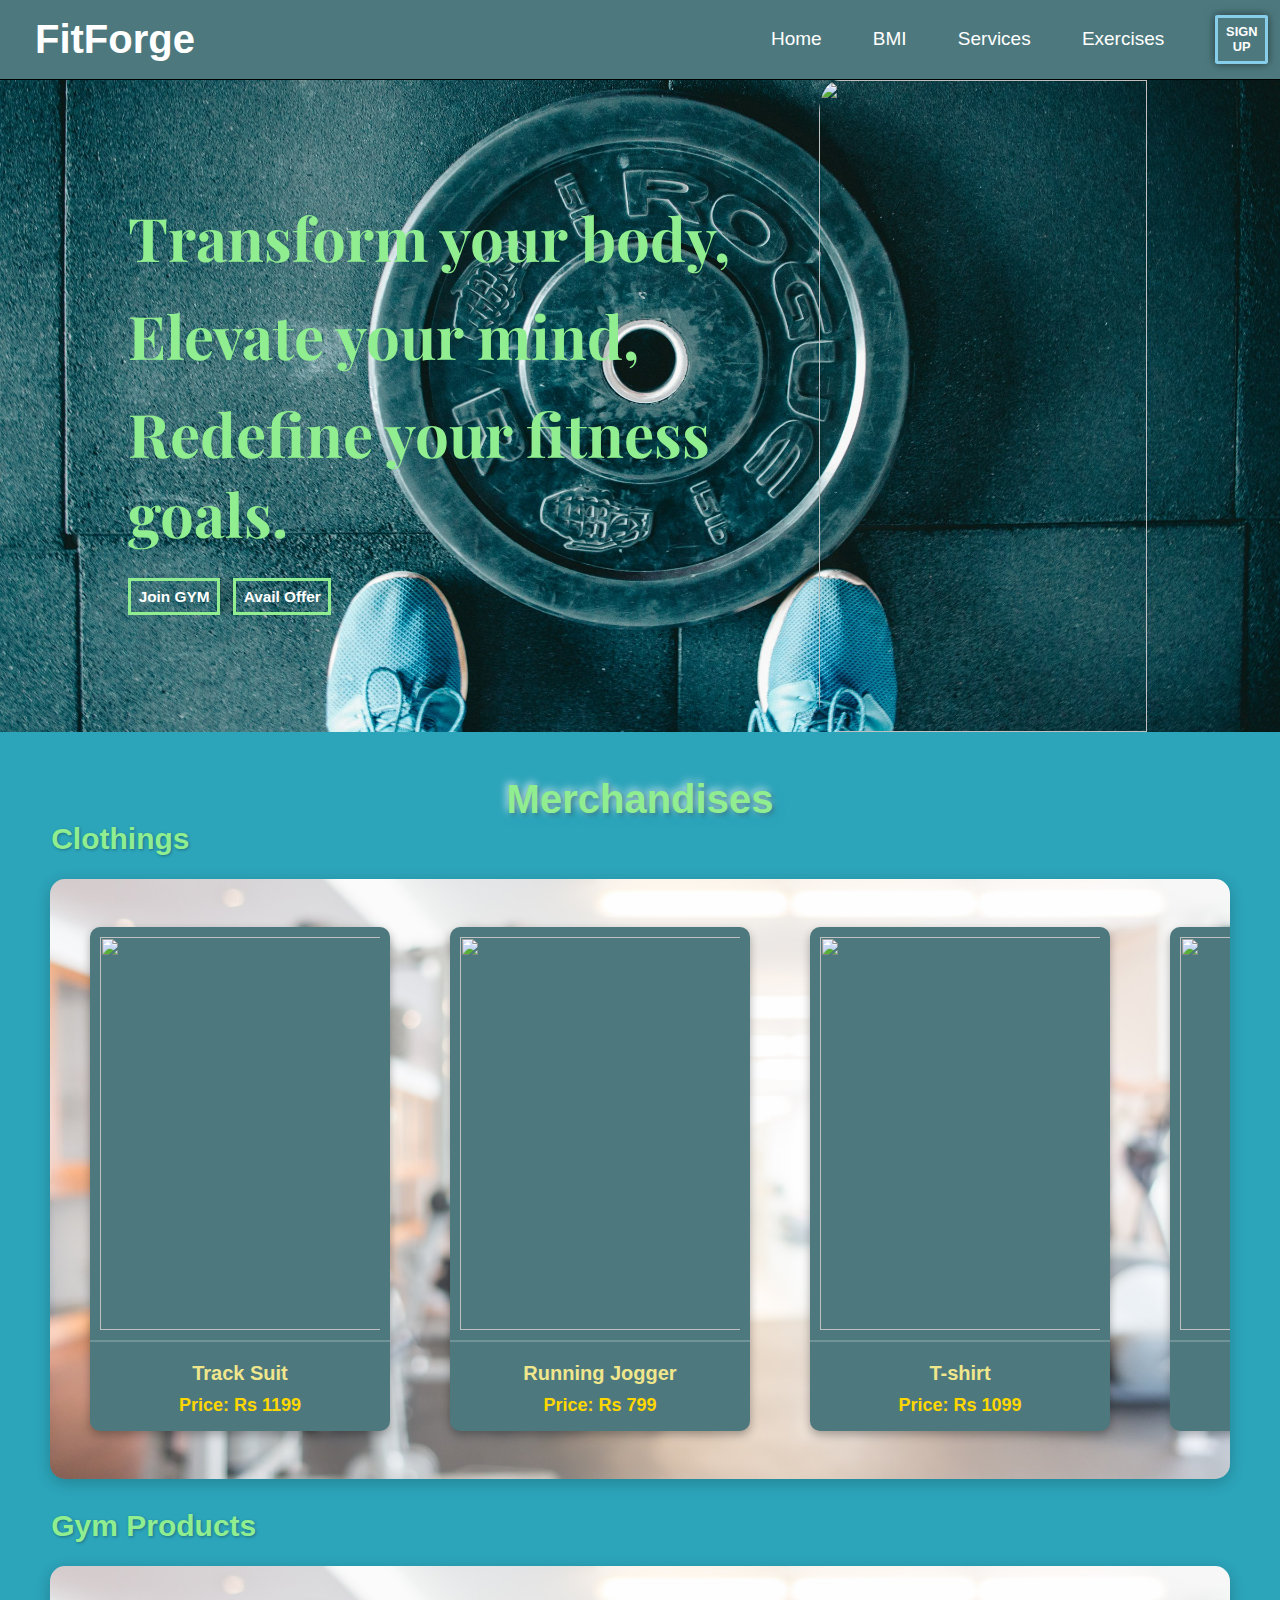
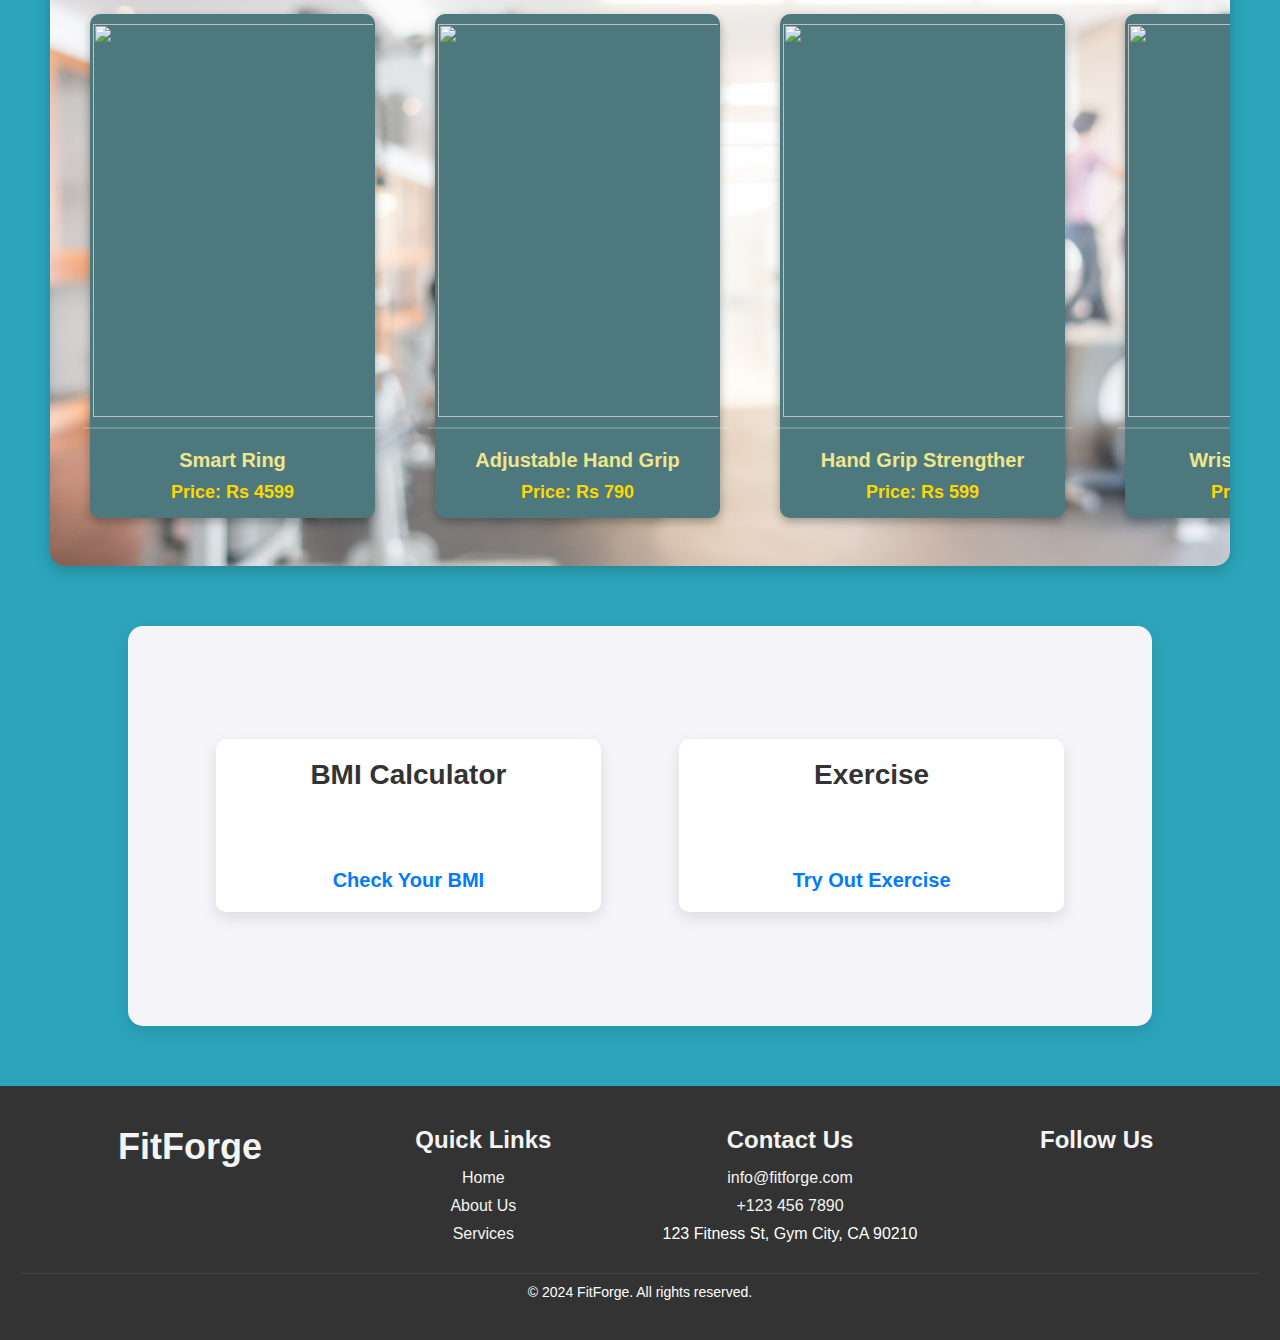
==== index.html @ 5db20077 "commit" ====
<!DOCTYPE html>
<html lang="en">
<head>
    <meta charset="UTF-8">
    <meta name="viewport" content="width=device-width, initial-scale=1.0">
    <title>FitForge</title>
    <link rel="stylesheet" href="loco.css">
    <link
    href="https://cdn.jsdelivr.net/npm/remixicon@4.3.0/fonts/remixicon.css"
    rel="stylesheet"
    />
    <link rel="stylesheet" href="Home.css">

    <link href="https://fonts.googleapis.com/css2?family=Impact&family=Bebas+Neue&family=Oswald:wght@400;700&family=Anton&family=Lobster&family=Playfair+Display:wght@400;700&family=League+Spartan:wght@400;700&family=Montserrat:wght@400;700&display=swap" rel="stylesheet">
    
</head>
<body>
    <div id="main">
        <!-- Navbar -->
        <div class="navbar">
            <div class="gym_name">
                <h1>FitForge</h1>
            </div>
            <div class="gym_menuutab">
                <div class="menu-toggle" id="menu-toggle">
                    <i class="ri-menu-fill"></i>
                </div>
                <ul class="nav-links" id="nav-links">
                    <li><a href="/">Home</a></li>
                    <li><a href="/BMI.html">BMI</a></li>
                    <li><a href="/error.html">Services</a></li>
                    <li><a href="/error.html">Exercises</a></li>
                    <li><div class="btns">
                        <button>SIGN UP</button>
                    </div></li>
                </ul>
            </div>
        </div>

        <div class="afternav">
            <div class="imagebox">
                <img class="image" src="profile.png" alt="">
            </div>
            <div class="tagline">
                <h1 class="line1" id="line" >Transform your body,</h1>
                <br>
                <h1 class="line2" id="line">Elevate your mind,</h1>
                <br>
                <h1 class="line3" id="line">Redefine your fitness goals.</h1>
                <div class="btns">
                    <button>Join GYM</button>
                    <button>Avail Offer</button>
                </div>
            </div>
        </div>

        <div class="merchSection">
            <h1>Merchandises</h1>
        </div>
        <h2 class="merhname" id="cloth">Clothings</h2>
        <div class="merchandiseProducts">
                <div class="merchandise">
                    <div class="mercimage">
                        <img src="https://m.media-amazon.com/images/I/51rrj4CchcL._AC_UL480_FMwebp_QL65_.jpg" alt="">
                    </div>
                    <div class="price">
                        <h2>Track Suit</h2>
                        <h3>Price: Rs 1199</h3>
                    </div>
                </div> 
                
                <div class="merchandise">
                    <div class="mercimage">
                        <img src="https://m.media-amazon.com/images/I/611zCuf1yfL._AC_UL480_FMwebp_QL65_.jpg" alt="">
                    </div>
                    <div class="price">
                        <h2>Running Jogger</h2>
                        <h3>Price: Rs 799</h3>
                    </div>
                </div> 

                <div class="merchandise">
                    <div class="mercimage">
                        <img src="https://m.media-amazon.com/images/I/51SyBYCiU6L._AC_UL480_FMwebp_QL65_.jpg" alt="">
                    </div>
                    <div class="price">
                        <h2>T-shirt</h2>
                        <h3>Price: Rs 1099</h3>
                    </div>
                </div> 

                <div class="merchandise">
                    <div class="mercimage">
                        <img src="https://m.media-amazon.com/images/I/71TCT5E4eLL._AC_UL480_FMwebp_QL65_.jpg" alt="">
                    </div>
                    <div class="price">
                        <h2>Half Pants</h2>
                        <h3>Price: Rs 509</h3>
                    </div>
                </div> 

                <div class="merchandise">
                    <div class="mercimage">
                        <img src="https://m.media-amazon.com/images/I/51Q5MRpdSLL._AC_UL480_FMwebp_QL65_.jpg" alt="">
                    </div>
                    <div class="price">
                        <h2>Half Pants</h2>
                        <h3>Price: Rs 689</h3>
                    </div>
                </div> 

                <div class="merchandise">
                    <div class="mercimage">
                        <img src="https://m.media-amazon.com/images/I/61zfo184NoL._AC_UL480_FMwebp_QL65_.jpg" alt="">
                    </div>
                    <div class="price">
                        <h2>T-shirt</h2>
                        <h3>Price: Rs 799</h3>
                    </div>
                </div> 
                <div class="merchandise">
                    <div class="mercimage">
                        <img src="https://m.media-amazon.com/images/I/61T7CmT69OL._AC_UL480_FMwebp_QL65_.jpg" alt="">
                    </div>
                    <div class="price">
                        <h2>Half Track Pant</h2>
                        <h3>Price: Rs 599</h3>
                    </div>
                </div> 
                <div class="merchandise">
                    <div class="mercimage">
                        <img src="https://m.media-amazon.com/images/I/71sfmqKrOPL._AC_UL480_FMwebp_QL65_.jpg" alt="">
                    </div>
                    <div class="price">
                        <h2>Fit Vest</h2>
                        <h3>Price: Rs 499</h3>
                    </div>
                </div> 
        </div>
        

        <h2 class="merhname" id="mername">Gym Products</h2>
        <div class="productslist">
            <div class="products">
                <div class="proimage">
                    <img src="https://res.cloudinary.com/dmezmffej/image/upload/v1721367902/Frame_48098001_1.avif" alt="">
                </div>
                <div class="price">
                    <h2>Smart Ring</h2>
                    <h3>Price: Rs 4599</h3>
                </div>
            </div>

            <div class="products">
                <div class="proimage">
                    <img src="https://m.media-amazon.com/images/I/71PXHvmjz1L._AC_UL480_QL65_.jpg" alt="">
                </div>
                <div class="price">
                    <h2>Adjustable Hand Grip</h2>
                    <h3>Price: Rs 790</h3>
                </div>
            </div>

            <div class="products">
                <div class="proimage">
                    <img src="https://m.media-amazon.com/images/I/61YKRt8dzZL._AC_UL480_QL65_.jpg" alt="">
                </div>
                <div class="price">
                    <h2>Hand Grip Strengther</h2>
                    <h3>Price: Rs 599</h3>
                </div>
            </div>

            <div class="products">
                <div class="proimage">
                    <img src="https://m.media-amazon.com/images/I/61rFnqIh4mL._AC_UL480_QL65_.jpg" alt="">
                </div>
                <div class="price">
                    <h2>Wrist Strengther</h2>
                    <h3>Price: Rs 899</h3>
                </div>
            </div>

            <div class="products">
                <div class="proimage">
                    <img src="https://m.media-amazon.com/images/I/419qWovN68L.AC_SX250.jpg" alt="">
                </div>
                <div class="price">
                    <h2>Dumbell</h2>
                    <h3>Price: Rs 1499</h3>
                </div>
            </div>

            <div class="products">
                <div class="proimage">
                    <img src="https://m.media-amazon.com/images/I/81l0SfvVDzL._AC_UL480_QL65_.jpg" alt="">
                </div>
                <div class="price">
                    <h2>Yoga Mat</h2>
                    <h3>Price: Rs 1099</h3>
                </div>
            </div>

            <div class="products">
                <div class="proimage">
                    <img src="https://m.media-amazon.com/images/I/71pjMgVnFUL._AC_UL480_FMwebp_QL65_.jpg" alt="">
                </div>
                <div class="price">
                    <h2>Protein Powder</h2>
                    <h3>Price: Rs 500</h3>
                </div>
            </div>                
        </div>

        <div class="Bmiandexcise">
            <div class="Bmilink">
                <h1>BMI Calculator</h1>
                <div class="bmi-img">
                    <img src="https://thedaily9.in/wp-content/uploads/2023/01/unnamed.png" alt="">
                </div>
                <a href="/BMI.html"><h3>Check Your BMI</h3></a>
            </div>
            <div class="exer">
                <h1>Exercise</h1>
                <div class="excer-img">
                    <img src="https://img.freepik.com/free-vector/set-active-multiethnic-people-training-gym_1262-19305.jpg?size=626&ext=jpg&ga=GA1.1.1084561895.1718990333&semt=ais_hybrid" alt="">
                </div>
                <a href="/error.html"><h3>Try Out Exercise</h3></a>
            </div>
        </div>
        

        <footer class="footer">
            <div class="footer-container">
                <div class="footer-logo">
                    <h1>FitForge</h1>
                </div>
                <div class="footer-links">
                    <div class="footer-section">
                        <h3>Quick Links</h3>
                        <ul>
                            <li><a href="/">Home</a></li>
                            <li><a href="/error.html">About Us</a></li>
                            <li><a href="/error.html">Services</a></li>
                            
                        </ul>
                    </div>
                    <div class="footer-section">
                        <h3>Contact Us</h3>
                        <ul>
                            <li><a href="mailto:info@gymapp.com">info@fitforge.com</a></li>
                            <li><a href="tel:+1234567890">+123 456 7890</a></li>
                            <li>123 Fitness St, Gym City, CA 90210</li>
                        </ul>
                    </div>
                    <div class="footer-section">
                        <h3>Follow Us</h3>
                        <div class="social-media">
                            <a href="#" class="social-icon"><i class="ri-linkedin-fill"></i></a>
                            <a href="#" class="social-icon"><i class="ri-twitter-fill"></i></a>
                            <a href="#" class="social-icon"><i class="ri-instagram-fill"></i></a>
                            <a href="#" class="social-icon"><i class="ri-youtube-fill"></i></a>
                        </div>
                    </div>
                </div>
            </div>
            <div class="footer-bottom">
                <p>&copy; 2024 FitForge. All rights reserved.</p>
            </div>
        </footer>
        


    </div>
    <script src="https://cdnjs.cloudflare.com/ajax/libs/gsap/3.12.4/gsap.min.js" integrity="sha512-EZI2cBcGPnmR89wTgVnN3602Yyi7muWo8y1B3a8WmIv1J9tYG+udH4LvmYjLiGp37yHB7FfaPBo8ly178m9g4Q==" crossorigin="anonymous" referrerpolicy="no-referrer"></script>
    <script src="https://cdnjs.cloudflare.com/ajax/libs/gsap/3.12.5/ScrollTrigger.min.js" integrity="sha512-onMTRKJBKz8M1TnqqDuGBlowlH0ohFzMXYRNebz+yOcc5TQr/zAKsthzhuv0hiyUKEiQEQXEynnXCvNTOk50dg==" crossorigin="anonymous" referrerpolicy="no-referrer"></script>
    <script src="https://cdn.jsdelivr.net/npm/locomotive-scroll@3.5.4/dist/locomotive-scroll.min.js"></script>
    <script src="Script.js"></script>
</body>
</html>
---- loco.css ----
html.has-scroll-smooth {
    overflow: hidden; }
  
  html.has-scroll-dragging {
    -webkit-user-select: none;
    -moz-user-select: none;
    -ms-user-select: none;
    user-select: none; }
  
  .has-scroll-smooth body {
    overflow: hidden; }
  
  .has-scroll-smooth [data-scroll-container] {
    min-height: 100vh; }
  
  [data-scroll-direction="horizontal"] [data-scroll-container] {
    height: 100vh;
    display: inline-block;
    white-space: nowrap; }
  
  [data-scroll-direction="horizontal"] [data-scroll-section] {
    display: inline-block;
    vertical-align: top;
    white-space: nowrap;
    height: 100%; }
  
  .c-scrollbar {
    position: absolute;
    right: 0;
    top: 0;
    width: 11px;
    height: 100%;
    transform-origin: center right;
    transition: transform 0.3s, opacity 0.3s;
    opacity: 0; }
    .c-scrollbar:hover {
      transform: scaleX(1.45); }
    .c-scrollbar:hover, .has-scroll-scrolling .c-scrollbar, .has-scroll-dragging .c-scrollbar {
      opacity: 1; }
    [data-scroll-direction="horizontal"] .c-scrollbar {
      width: 100%;
      height: 10px;
      top: auto;
      bottom: 0;
      transform: scaleY(1); }
      [data-scroll-direction="horizontal"] .c-scrollbar:hover {
        transform: scaleY(1.3); }
  
  .c-scrollbar_thumb {
    position: absolute;
    top: 0;
    right: 0;
    background-color: black;
    opacity: 0.5;
    width: 7px;
    border-radius: 10px;
    margin: 2px;
    cursor: -webkit-grab;
    cursor: grab; }
    .has-scroll-dragging .c-scrollbar_thumb {
      cursor: -webkit-grabbing;
      cursor: grabbing; }
    [data-scroll-direction="horizontal"] .c-scrollbar_thumb {
      right: auto;
      bottom: 0; }
---- Home.css ----
*{
    padding:0;
    margin:0;
    box-sizing:border-box;

}
html,body {
    margin: 0;
    padding: 0;
    font-family: Arial, sans-serif;
    background-color:#2CA4BA;
    scroll-behavior: smooth;
}

.main{
    height: 100%;
    width: 100%;
}

.navbar {
    width: 100%;
    display: flex;
    justify-content:start;
    gap:45vw;
    align-items: center;
    padding: 15px;
    background-color:#4D797E;
    border-bottom: 1px solid black;
}

.gym_name h1 {
    padding-left:20px;
    font-size: 40px;
    font-weight: bold;
    color:white;
}

.menu-toggle {
    display: none;
    cursor: pointer;
    font-size: 24px;
    padding-right:10px;
    color: black;
}

.nav-links {
    list-style: none;
    display: flex;
    justify-content: space-between;
    align-items: center;
    gap: 4vw;
}

.nav-links li {
    font-size: 19px;
}

.nav-links li a {
    text-decoration: none;
    color:white;
}

.afternav{
    background-image: url('../bg.jpg');
    background-size: cover;
    height:652px;
    display: flex;
    flex-direction: row-reverse;
    width:100%;
    
}

.afternav .imagebox{
    display:flex;
    justify-content: center;
    align-items: center;
    width: 40%;
    height:100%;
    object-fit: cover;
    overflow: hidden;
}

.afternav .imagebox img{
    border-radius:5%;
    width:80%;
    height: 100%;
    object-fit: cover;
}

.afternav .tagline{
    padding-left:10%;
    display:flex;
    justify-content: center;
    align-items: start;
    width: 60%;
    flex-direction:column;
}

.afternav .tagline #line{
    font-family: 'Playfair Display', serif;
    white-space: nowwrap;
    color:lightgreen;
    font-size:60px;
    font-weight: bold;
}

.afternav .tagline .btns{
    gap: 1vw;
    margin-top: 2vw;
    height: fit-content;
    width: fit-content;
    display: flex;
    align-items: center; 
    justify-content : center; 
    overflow:hidden;
}

.btns button {
    box-shadow: 0px 0px 10px rgba(0, 0, 0, 0.5);
    background-color: transparent;
    color: white;
    padding: 0.5vw 0.6vw;
    border: none;
    font-size: 1.2vw;
    font-weight: 700;
    position: relative;
    border: 0.3vw solid lightgreen;
    z-index: 0;
    overflow: hidden;
    cursor: pointer;
}

ul li .btns button{
    box-shadow: 0px 0px 10px rgba(0, 0, 0, 0.5);
    background-color: transparent;
    color: white;
    padding: 0.5vw 0.6vw;
    border: none;
    font-size: 1vw;
    font-weight: 700;
    position: relative;
    border: 0.3vw solid skyblue;
    border-radius:5%;
    z-index: 0;
    overflow: hidden;
    cursor: pointer;
}

ul li .btns button::after{
    background-color: skyblue; 
    
}

.btns button::after{
    content: "";
    height: 5vw;
    width:5vw;
    border-radius: 50%;
    position: absolute;
    background-color: lightgreen; 
    left: 50%;
    top: 50%;
    transform: translate(-50%, -50% ) scale(0);
    transition: all linear 0.3s;
    z-index: -1;
}
.btns button:hover::after{
    transform: translate(-50%, -50% ) scale(2);
}
.btns button:hover{
    color: rgba(0, 0, 0, white);
}

/* Merchandise */

.merchSection {
    height: auto;
    margin-top: 30px;
}

.merchSection h1 {
    text-align: center;
    font-size: 40px;
    font-weight: bold;
    padding-top: 15px;
    color: lightgreen;
    text-shadow: 
        2px 2px 5px rgba(0, 0, 0, 0.3),
        -2px -2px 8px rgba(255, 255, 255, 0.8), 
        3px 3px 10px rgba(44, 164, 186, 0.6); 
    transition: transform 0.3s ease-in-out, text-shadow 0.3s ease-in-out;
}

.merchSection h1:hover {
    transform: scale(1.05); 
    text-shadow: 
        3px 3px 8px rgba(0, 0, 0, 0.5),  
        -3px -3px 12px rgba(255, 255, 255, 0.9), 
}


.merhname{
    font-size: 30px;
    font-weight: bold;
    margin-left: 4vw;
    /* padding-bottom: 10px; */
    width: fit-content;
    text-align: left;
    color: lightgreen; 
    text-shadow: 1px 1px 3px rgba(0, 0, 0, 0.3); 
    border-bottom: 3px solid #2CA4BA;
}

.merchandiseProducts{
    background-image: url('../bg-merch.jpg');
    background-size: cover;
    background-position: center;
    margin: 20px 50px;
    margin-bottom: 30px;
    padding: 20px; 
    display: flex;
    gap: 20px;
    align-items: center;
    height: 600px;
    overflow-x: scroll;
    scroll-behavior: smooth;
    border-radius: 15px; 
    box-shadow: 0 4px 15px rgba(0, 0, 0, 0.2);
}

.merchandiseProducts::-webkit-scrollbar {
    display: none;  
}
.merchandiseProducts {
    -ms-overflow-style: none;   
    scrollbar-width: none;  
}

.merchandiseProducts .merchandise{
    margin: 0px 20px;
    display: flex;
    justify-content: center;
    align-items: center;
    flex-direction: column;
    /* width: 25%; */
    background-color: #4D797E;
    height: 90%;
    border-radius: 10px;  
    box-shadow: 0 4px 10px rgba(0, 0, 0, 0.3);  
    transition: transform 0.3s ease-in-out, box-shadow 0.3s ease-in-out;
}

.merchandiseProducts .merchandise:hover {
    transform: translateY(-10px);  
    box-shadow: 0 8px 20px rgba(0, 0, 0, 0.4); 
}


.merchandiseProducts .merchandise .mercimage{
    height:85%;
    border-bottom: 2px solid rgba(255, 255, 255, 0.2);
}

.merchandiseProducts .merchandise .mercimage img{
    height:100%;
    width:300px;
    object-fit:contain;
    padding:10px;
    border-radius: 10px 10px 0 0;
}

.merchandiseProducts .merchandise .price {
    padding: 10px;
    text-align: center;
    color: #fff;
}

.merchandiseProducts .merchandise .price h2 {
    font-size: 20px;
    margin: 10px 0;
    color: #F0E68C; 
}

.merchandiseProducts .merchandise .price h3 {
    font-size: 18px;
    margin: 5px 0;
    color: #FFD700; 
}

/* productslists */
.productslist {
    background-image: url('../bg-merch.jpg');
    background-size: cover;
    background-position: center;
    margin: 20px 50px;
    padding: 20px; 
    display: flex;
    gap: 20px;
    align-items: center;
    height: 600px;
    overflow-x: scroll;
    scroll-behavior: smooth;
    border-radius: 15px;  
    box-shadow: 0 4px 15px rgba(0, 0, 0, 0.2);
}

.productslist::-webkit-scrollbar {
    display: none;  
}
.productslist {
    -ms-overflow-style: none;   
    scrollbar-width: none;   
}

.productslist .products {
    margin: 0px 20px;
    display: flex;
    justify-content: center;
    align-items: center;
    flex-direction: column;
    width: 25%;
    background-color: #4D797E;
    height: 90%;
    border-radius: 10px; 
    box-shadow: 0 4px 10px rgba(0, 0, 0, 0.3); 
    transition: transform 0.3s ease-in-out, box-shadow 0.3s ease-in-out;
}

.productslist .products:hover {
    transform: translateY(-10px);  
    box-shadow: 0 8px 20px rgba(0, 0, 0, 0.4);  
}

.productslist .products .proimage {
    height: 85%;
    border-bottom: 2px solid rgba(255, 255, 255, 0.2);
}

.productslist .products .proimage img {
    height: 100%;
    width:300px;
    object-fit:contain;
    padding: 10px;
    border-radius: 10px 10px 0 0;
}

.productslist .products .price {
    padding: 10px;
    text-align: center;
    color: #fff;
}

.productslist .products .price h2 {
    font-size: 20px;
    margin: 10px 0;
    color: #F0E68C;  
}

.productslist .products .price h3 {
    font-size: 18px;
    margin: 5px 0;
    color: #FFD700;  
}

/* Bmiexercise */
.Bmiandexcise {
    display: flex;
    justify-content: space-evenly;
    align-items: center;
    background-color: #f4f4f9;
    width: 80%;  
    margin: 60px auto;  
    padding: 30px; 
    border-radius: 15px;
    box-shadow: 0 6px 15px rgba(0, 0, 0, 0.1);
    gap: 20px;
    height: 400px; 
}


.Bmilink, .exer {
    width: 40%; 
    background-color: #ffffff;
    border-radius: 10px;
    padding: 20px;
    text-align: center;
    box-shadow: 0 6px 15px rgba(0, 0, 0, 0.1);
    animation: squeeze 0.6s ease-in-out;  
    transition: transform 0.3s ease, box-shadow 0.3s ease;
}

.Bmilink:hover, .exer:hover {
    animation: none; 
    transform: scale(1.05);  
    box-shadow: 0 12px 25px rgba(0, 0, 0, 0.2);
    background-color: #e3f2fd; 
}

@keyframes squeeze {
    0% {
        transform: scaleX(1);
    }
    50% {
        transform: scaleX(0.95); 
    }
    100% {
        transform: scaleX(1);
    }
}

.Bmilink h1, .exer h1 {
    font-size: 28px;
    margin-bottom: 20px;
    color: #333;
}

.Bmilink h3, .exer h3 {
    font-size: 20px;
    margin-top: 10px;
    color: #007BFF;
    text-decoration: none;
}

.Bmilink a, .exer a {
    display: inline-block;
    margin-top: 10px;
    text-decoration: none;
    color: #007BFF;
    font-weight: bold;
    position: relative;
}

.Bmilink a::after, .exer a::after {
    content: '';
    display: block;
    position: absolute;
    bottom: -5px;
    left: 0;
    width: 0;
    height: 2px;
    background: #007BFF;
    transition: width 0.3s ease;
}

.Bmilink a:hover::after, .exer a:hover::after {
    width: 100%;
}

.bmi-img, .excer-img {
    margin: 20px 0;
}

.bmi-img img, .excer-img img {
    max-width: 100%;
    height: auto;
    border-radius: 10px;
    object-fit: cover;  
    max-height: 200px;  
}

.bmi-img img:hover, .excer-img img:hover {
    transform: scale(1.05); 
}


.footer {
    background-color: #333;
    color: #fff;
    padding: 40px 20px;
    text-align: center;
}

.footer-container {
    display: flex;
    flex-wrap: wrap;
    justify-content: space-between;
    max-width: 1200px;
    margin: 0 auto;
}

.footer-logo {
    flex: 1;
    margin-bottom: 20px;
}

.footer-logo h1 {
    font-size: 36px;
    margin: 0;
    color: #f4f4f4;
}

.footer-links {
    display: flex;
    justify-content: space-between;
    flex: 3;
    gap: 20px;
}

.footer-section {
    flex: 1;
}

.footer-section h3 {
    font-size: 24px;
    margin-bottom: 15px;
    color: #f4f4f4;
}

.footer-section ul {
    list-style: none;
    padding: 0;
    margin: 0;
}

.footer-section ul li {
    margin-bottom: 10px;
}

.footer-section ul li a {
    color: #f4f4f4;
    text-decoration: none;
    transition: color 0.3s ease;
}

.footer-section ul li a:hover {
    color: #00aaff;
}

.social-media {
    display: flex;
    justify-content: center;
    gap: 10px;
}

.social-icon {
    color: #f4f4f4;
    font-size: 24px;
    transition: color 0.3s ease;
}

.social-icon:hover {
    color: #00aaff;
}

.footer-bottom {
    margin-top: 20px;
    border-top: 1px solid #444;
    padding-top: 10px;
}

.footer-bottom p {
    margin: 0;
    font-size: 14px;
}




@media (max-width: 320px) {
    .menu-toggle {
        display: block;
    }

    .gym_name h1{
        font-size:32px;
        padding-left: 1px;
        padding-top: 1px;
    }

    .nav-links {
        display: none;
        flex-direction: column;
        position: absolute;
        top: 60px;
        left: 0;
        width: 100%;
        /* background-color: #d1fae5; */
    }

    .nav-links.show {
        display: flex;
    }

    .nav-links li {
        text-align: center;
        padding: 10px 0;
        border-bottom: 2px solid #1f2634;
    }
}


@media (min-width: 321px) and (max-width: 426px) {
    .menu-toggle {
        display: block;
    }

    .gym_name h1{
        padding-left: 1px;
        padding-top: 1px;
    }

    .nav-links {
        display: none;
        flex-direction: column;
        position: absolute;
        top: 60px;
        left: 0;
        width: 100%;
        /* background-color: #d1fae5; */
    }

    .nav-links.show {
        display: flex;
    }

    .nav-links li {
        text-align: center;
        padding: 10px 0;
        border-bottom: 2px solid #1f2634;
    }
}

@media (min-width: 427px) and (max-width: 769px) {
    .navbar {
        gap:30%;
    }

    .gym_name h1 {
        font-size: 35px;
        padding-left:10px;
    }
    
    .nav-links li {
        font-size: 16px;
        font-weight: lighter;
    }
    

}

@media (min-width: 770px) and (max-width: 1024px) {
    .navbar {
        gap:45vw;
    }

    .gym_name h1 {
        font-size: 35px;
        padding-left:10px;
    }
    
    .nav-links li {
        font-size: 16px;
        font-weight: lighter;
    }
    

}
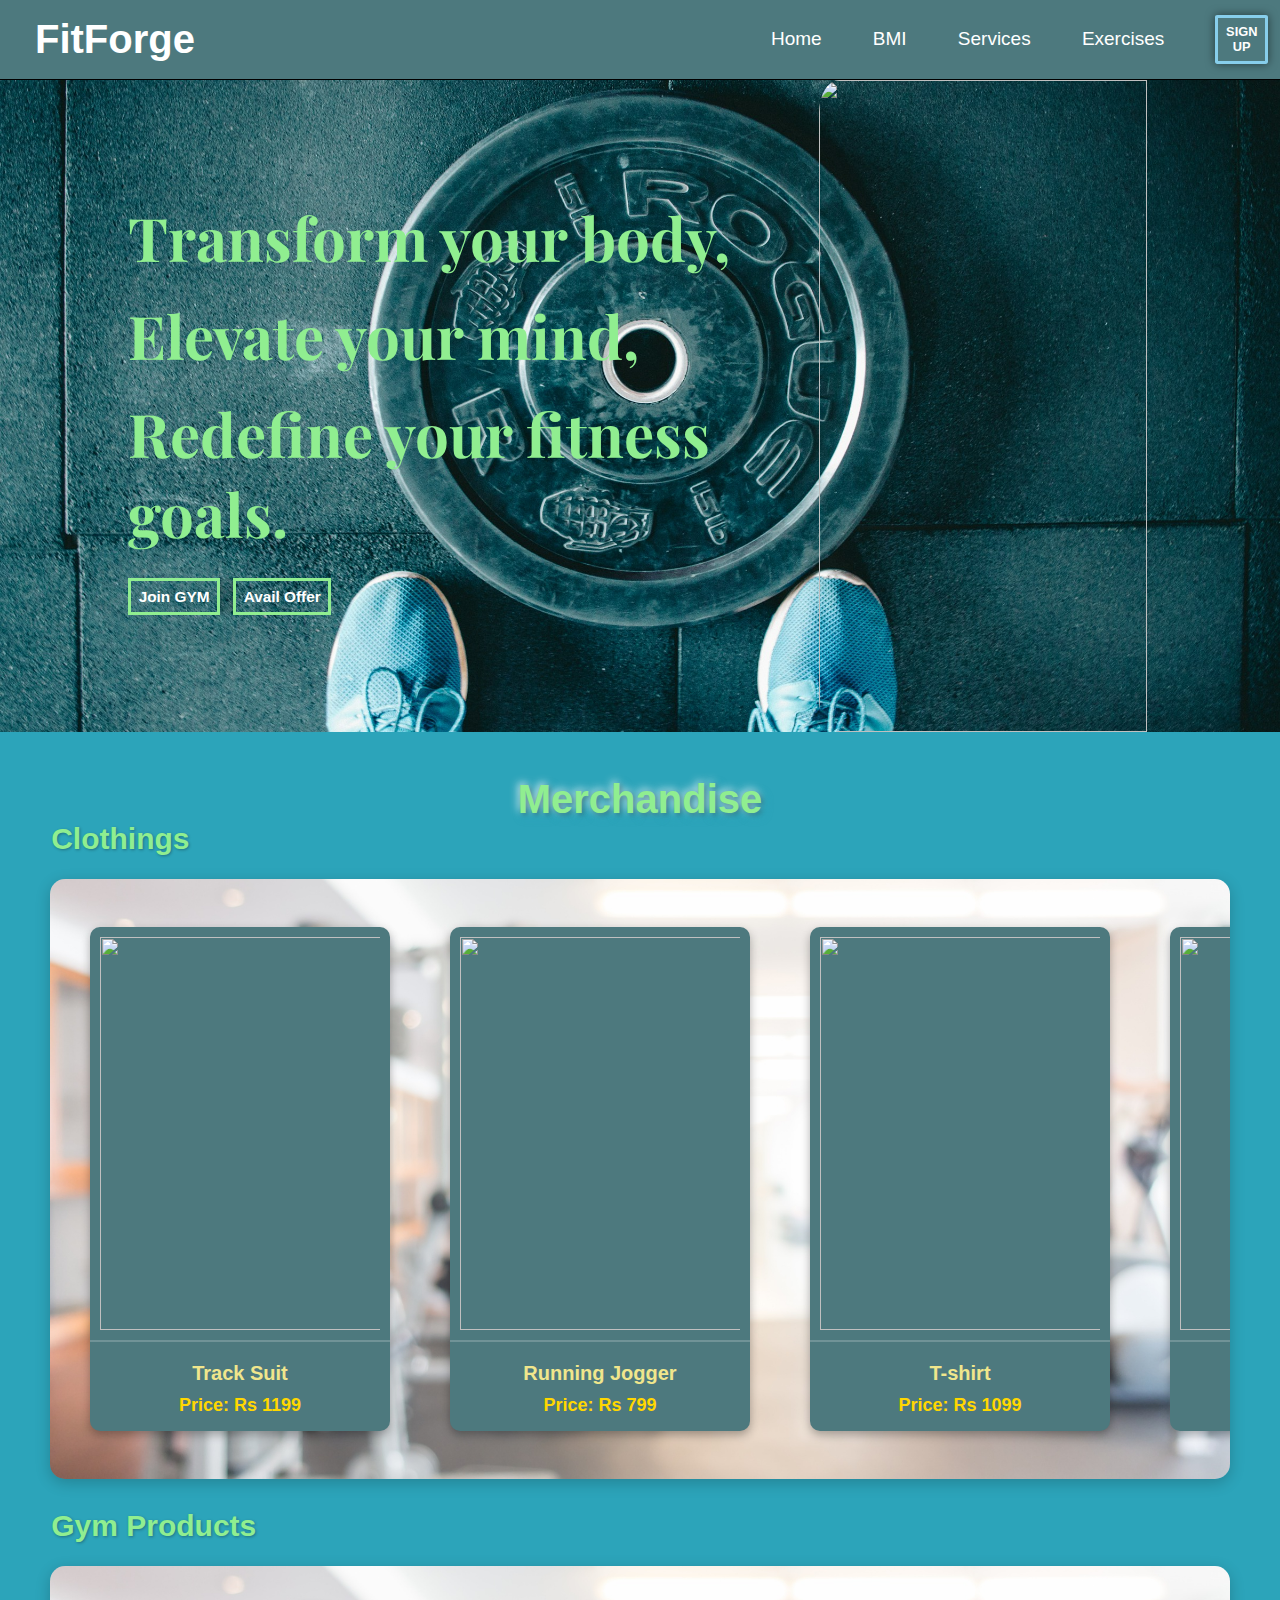
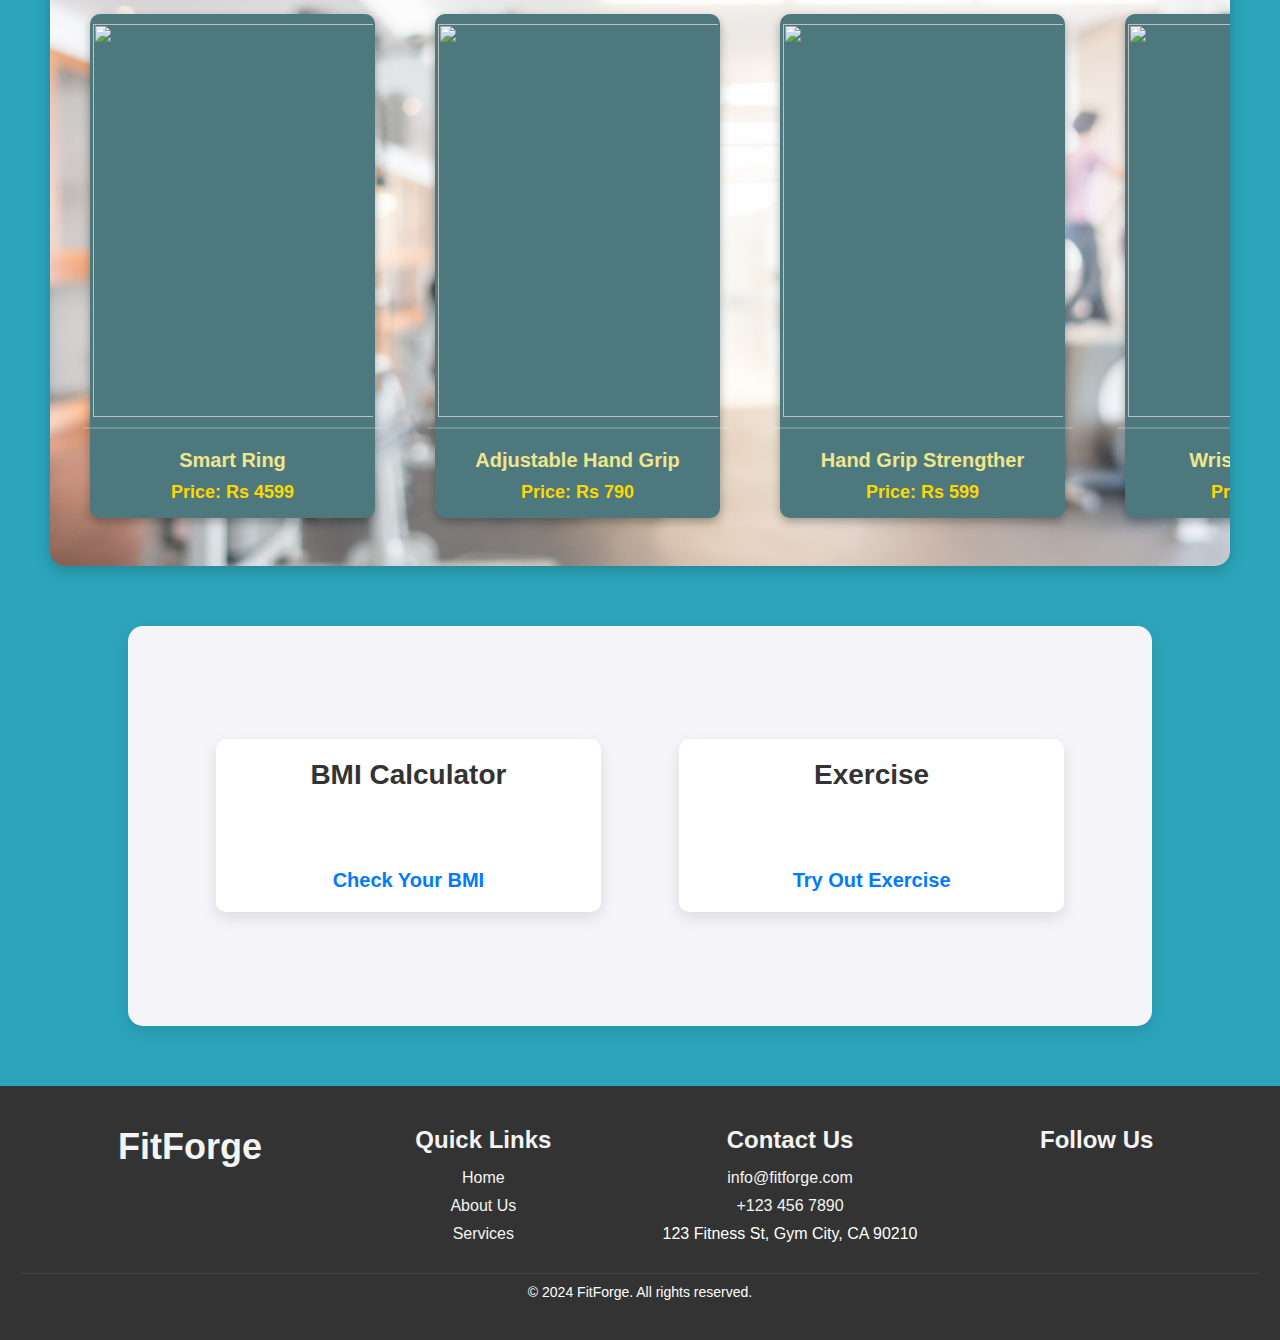
==== commit 8d803038: "Update index.html" ====
--- a/index.html
+++ b/index.html
@@ -9,7 +9,7 @@
     href="https://cdn.jsdelivr.net/npm/remixicon@4.3.0/fonts/remixicon.css"
     rel="stylesheet"
     />
-    <link rel="stylesheet" href="Home.css">
+    <link rel="stylesheet" href="style.css">
 
     <link href="https://fonts.googleapis.com/css2?family=Impact&family=Bebas+Neue&family=Oswald:wght@400;700&family=Anton&family=Lobster&family=Playfair+Display:wght@400;700&family=League+Spartan:wght@400;700&family=Montserrat:wght@400;700&display=swap" rel="stylesheet">
     
@@ -55,7 +55,7 @@
         </div>
 
         <div class="merchSection">
-            <h1>Merchandises</h1>
+            <h1>Merchandise</h1>
         </div>
         <h2 class="merhname" id="cloth">Clothings</h2>
         <div class="merchandiseProducts">
--- a/style.css
+++ b/style.css
@@ -0,0 +1,659 @@
+*{
+    padding:0;
+    margin:0;
+    box-sizing:border-box;
+
+}
+html,body {
+    margin: 0;
+    padding: 0;
+    font-family: Arial, sans-serif;
+    background-color:#2CA4BA;
+    scroll-behavior: smooth;
+}
+
+.main{
+    height: 100%;
+    width: 100%;
+}
+
+.navbar {
+    width: 100%;
+    display: flex;
+    justify-content:start;
+    gap:45vw;
+    align-items: center;
+    padding: 15px;
+    background-color:#4D797E;
+    border-bottom: 1px solid black;
+}
+
+.gym_name h1 {
+    padding-left:20px;
+    font-size: 40px;
+    font-weight: bold;
+    color:white;
+}
+
+.menu-toggle {
+    display: none;
+    cursor: pointer;
+    font-size: 24px;
+    padding-right:10px;
+    color: black;
+}
+
+.nav-links {
+    list-style: none;
+    display: flex;
+    justify-content: space-between;
+    align-items: center;
+    gap: 4vw;
+}
+
+.nav-links li {
+    font-size: 19px;
+}
+
+.nav-links li a {
+    text-decoration: none;
+    color:white;
+}
+
+.afternav{
+    background-image: url('../bg.jpg');
+    background-size: cover;
+    height:652px;
+    display: flex;
+    flex-direction: row-reverse;
+    width:100%;
+    
+}
+
+.afternav .imagebox{
+    display:flex;
+    justify-content: center;
+    align-items: center;
+    width: 40%;
+    height:100%;
+    object-fit: cover;
+    overflow: hidden;
+}
+
+.afternav .imagebox img{
+    border-radius:5%;
+    width:80%;
+    height: 100%;
+    object-fit: cover;
+}
+
+.afternav .tagline{
+    padding-left:10%;
+    display:flex;
+    justify-content: center;
+    align-items: start;
+    width: 60%;
+    flex-direction:column;
+}
+
+.afternav .tagline #line{
+    font-family: 'Playfair Display', serif;
+    white-space: nowwrap;
+    color:lightgreen;
+    font-size:60px;
+    font-weight: bold;
+}
+
+.afternav .tagline .btns{
+    gap: 1vw;
+    margin-top: 2vw;
+    height: fit-content;
+    width: fit-content;
+    display: flex;
+    align-items: center; 
+    justify-content : center; 
+    overflow:hidden;
+}
+
+.btns button {
+    box-shadow: 0px 0px 10px rgba(0, 0, 0, 0.5);
+    background-color: transparent;
+    color: white;
+    padding: 0.5vw 0.6vw;
+    border: none;
+    font-size: 1.2vw;
+    font-weight: 700;
+    position: relative;
+    border: 0.3vw solid lightgreen;
+    z-index: 0;
+    overflow: hidden;
+    cursor: pointer;
+}
+
+ul li .btns button{
+    box-shadow: 0px 0px 10px rgba(0, 0, 0, 0.5);
+    background-color: transparent;
+    color: white;
+    padding: 0.5vw 0.6vw;
+    border: none;
+    font-size: 1vw;
+    font-weight: 700;
+    position: relative;
+    border: 0.3vw solid skyblue;
+    border-radius:5%;
+    z-index: 0;
+    overflow: hidden;
+    cursor: pointer;
+}
+
+ul li .btns button::after{
+    background-color: skyblue; 
+    
+}
+
+.btns button::after{
+    content: "";
+    height: 5vw;
+    width:5vw;
+    border-radius: 50%;
+    position: absolute;
+    background-color: lightgreen; 
+    left: 50%;
+    top: 50%;
+    transform: translate(-50%, -50% ) scale(0);
+    transition: all linear 0.3s;
+    z-index: -1;
+}
+.btns button:hover::after{
+    transform: translate(-50%, -50% ) scale(2);
+}
+.btns button:hover{
+    color: rgba(0, 0, 0, white);
+}
+
+/* Merchandise */
+
+.merchSection {
+    height: auto;
+    margin-top: 30px;
+}
+
+.merchSection h1 {
+    text-align: center;
+    font-size: 40px;
+    font-weight: bold;
+    padding-top: 15px;
+    color: lightgreen;
+    text-shadow: 
+        2px 2px 5px rgba(0, 0, 0, 0.3),
+        -2px -2px 8px rgba(255, 255, 255, 0.8), 
+        3px 3px 10px rgba(44, 164, 186, 0.6); 
+    transition: transform 0.3s ease-in-out, text-shadow 0.3s ease-in-out;
+}
+
+.merchSection h1:hover {
+    transform: scale(1.05); 
+    text-shadow: 
+        3px 3px 8px rgba(0, 0, 0, 0.5),  
+        -3px -3px 12px rgba(255, 255, 255, 0.9), 
+}
+
+
+.merhname{
+    font-size: 30px;
+    font-weight: bold;
+    margin-left: 4vw;
+    /* padding-bottom: 10px; */
+    width: fit-content;
+    text-align: left;
+    color: lightgreen; 
+    text-shadow: 1px 1px 3px rgba(0, 0, 0, 0.3); 
+    border-bottom: 3px solid #2CA4BA;
+}
+
+.merchandiseProducts{
+    background-image: url('../bg-merch.jpg');
+    background-size: cover;
+    background-position: center;
+    margin: 20px 50px;
+    margin-bottom: 30px;
+    padding: 20px; 
+    display: flex;
+    gap: 20px;
+    align-items: center;
+    height: 600px;
+    overflow-x: scroll;
+    scroll-behavior: smooth;
+    border-radius: 15px; 
+    box-shadow: 0 4px 15px rgba(0, 0, 0, 0.2);
+}
+
+.merchandiseProducts::-webkit-scrollbar {
+    display: none;  
+}
+.merchandiseProducts {
+    -ms-overflow-style: none;   
+    scrollbar-width: none;  
+}
+
+.merchandiseProducts .merchandise{
+    margin: 0px 20px;
+    display: flex;
+    justify-content: center;
+    align-items: center;
+    flex-direction: column;
+    /* width: 25%; */
+    background-color: #4D797E;
+    height: 90%;
+    border-radius: 10px;  
+    box-shadow: 0 4px 10px rgba(0, 0, 0, 0.3);  
+    transition: transform 0.3s ease-in-out, box-shadow 0.3s ease-in-out;
+}
+
+.merchandiseProducts .merchandise:hover {
+    transform: translateY(-10px);  
+    box-shadow: 0 8px 20px rgba(0, 0, 0, 0.4); 
+}
+
+
+.merchandiseProducts .merchandise .mercimage{
+    height:85%;
+    border-bottom: 2px solid rgba(255, 255, 255, 0.2);
+}
+
+.merchandiseProducts .merchandise .mercimage img{
+    height:100%;
+    width:300px;
+    object-fit:contain;
+    padding:10px;
+    border-radius: 10px 10px 0 0;
+}
+
+.merchandiseProducts .merchandise .price {
+    padding: 10px;
+    text-align: center;
+    color: #fff;
+}
+
+.merchandiseProducts .merchandise .price h2 {
+    font-size: 20px;
+    margin: 10px 0;
+    color: #F0E68C; 
+}
+
+.merchandiseProducts .merchandise .price h3 {
+    font-size: 18px;
+    margin: 5px 0;
+    color: #FFD700; 
+}
+
+/* productslists */
+.productslist {
+    background-image: url('../bg-merch.jpg');
+    background-size: cover;
+    background-position: center;
+    margin: 20px 50px;
+    padding: 20px; 
+    display: flex;
+    gap: 20px;
+    align-items: center;
+    height: 600px;
+    overflow-x: scroll;
+    scroll-behavior: smooth;
+    border-radius: 15px;  
+    box-shadow: 0 4px 15px rgba(0, 0, 0, 0.2);
+}
+
+.productslist::-webkit-scrollbar {
+    display: none;  
+}
+.productslist {
+    -ms-overflow-style: none;   
+    scrollbar-width: none;   
+}
+
+.productslist .products {
+    margin: 0px 20px;
+    display: flex;
+    justify-content: center;
+    align-items: center;
+    flex-direction: column;
+    width: 25%;
+    background-color: #4D797E;
+    height: 90%;
+    border-radius: 10px; 
+    box-shadow: 0 4px 10px rgba(0, 0, 0, 0.3); 
+    transition: transform 0.3s ease-in-out, box-shadow 0.3s ease-in-out;
+}
+
+.productslist .products:hover {
+    transform: translateY(-10px);  
+    box-shadow: 0 8px 20px rgba(0, 0, 0, 0.4);  
+}
+
+.productslist .products .proimage {
+    height: 85%;
+    border-bottom: 2px solid rgba(255, 255, 255, 0.2);
+}
+
+.productslist .products .proimage img {
+    height: 100%;
+    width:300px;
+    object-fit:contain;
+    padding: 10px;
+    border-radius: 10px 10px 0 0;
+}
+
+.productslist .products .price {
+    padding: 10px;
+    text-align: center;
+    color: #fff;
+}
+
+.productslist .products .price h2 {
+    font-size: 20px;
+    margin: 10px 0;
+    color: #F0E68C;  
+}
+
+.productslist .products .price h3 {
+    font-size: 18px;
+    margin: 5px 0;
+    color: #FFD700;  
+}
+
+/* Bmiexercise */
+.Bmiandexcise {
+    display: flex;
+    justify-content: space-evenly;
+    align-items: center;
+    background-color: #f4f4f9;
+    width: 80%;  
+    margin: 60px auto;  
+    padding: 30px; 
+    border-radius: 15px;
+    box-shadow: 0 6px 15px rgba(0, 0, 0, 0.1);
+    gap: 20px;
+    height: 400px; 
+}
+
+
+.Bmilink, .exer {
+    width: 40%; 
+    background-color: #ffffff;
+    border-radius: 10px;
+    padding: 20px;
+    text-align: center;
+    box-shadow: 0 6px 15px rgba(0, 0, 0, 0.1);
+    animation: squeeze 0.6s ease-in-out;  
+    transition: transform 0.3s ease, box-shadow 0.3s ease;
+}
+
+.Bmilink:hover, .exer:hover {
+    animation: none; 
+    transform: scale(1.05);  
+    box-shadow: 0 12px 25px rgba(0, 0, 0, 0.2);
+    background-color: #e3f2fd; 
+}
+
+@keyframes squeeze {
+    0% {
+        transform: scaleX(1);
+    }
+    50% {
+        transform: scaleX(0.95); 
+    }
+    100% {
+        transform: scaleX(1);
+    }
+}
+
+.Bmilink h1, .exer h1 {
+    font-size: 28px;
+    margin-bottom: 20px;
+    color: #333;
+}
+
+.Bmilink h3, .exer h3 {
+    font-size: 20px;
+    margin-top: 10px;
+    color: #007BFF;
+    text-decoration: none;
+}
+
+.Bmilink a, .exer a {
+    display: inline-block;
+    margin-top: 10px;
+    text-decoration: none;
+    color: #007BFF;
+    font-weight: bold;
+    position: relative;
+}
+
+.Bmilink a::after, .exer a::after {
+    content: '';
+    display: block;
+    position: absolute;
+    bottom: -5px;
+    left: 0;
+    width: 0;
+    height: 2px;
+    background: #007BFF;
+    transition: width 0.3s ease;
+}
+
+.Bmilink a:hover::after, .exer a:hover::after {
+    width: 100%;
+}
+
+.bmi-img, .excer-img {
+    margin: 20px 0;
+}
+
+.bmi-img img, .excer-img img {
+    max-width: 100%;
+    height: auto;
+    border-radius: 10px;
+    object-fit: cover;  
+    max-height: 200px;  
+}
+
+.bmi-img img:hover, .excer-img img:hover {
+    transform: scale(1.05); 
+}
+
+
+.footer {
+    background-color: #333;
+    color: #fff;
+    padding: 40px 20px;
+    text-align: center;
+}
+
+.footer-container {
+    display: flex;
+    flex-wrap: wrap;
+    justify-content: space-between;
+    max-width: 1200px;
+    margin: 0 auto;
+}
+
+.footer-logo {
+    flex: 1;
+    margin-bottom: 20px;
+}
+
+.footer-logo h1 {
+    font-size: 36px;
+    margin: 0;
+    color: #f4f4f4;
+}
+
+.footer-links {
+    display: flex;
+    justify-content: space-between;
+    flex: 3;
+    gap: 20px;
+}
+
+.footer-section {
+    flex: 1;
+}
+
+.footer-section h3 {
+    font-size: 24px;
+    margin-bottom: 15px;
+    color: #f4f4f4;
+}
+
+.footer-section ul {
+    list-style: none;
+    padding: 0;
+    margin: 0;
+}
+
+.footer-section ul li {
+    margin-bottom: 10px;
+}
+
+.footer-section ul li a {
+    color: #f4f4f4;
+    text-decoration: none;
+    transition: color 0.3s ease;
+}
+
+.footer-section ul li a:hover {
+    color: #00aaff;
+}
+
+.social-media {
+    display: flex;
+    justify-content: center;
+    gap: 10px;
+}
+
+.social-icon {
+    color: #f4f4f4;
+    font-size: 24px;
+    transition: color 0.3s ease;
+}
+
+.social-icon:hover {
+    color: #00aaff;
+}
+
+.footer-bottom {
+    margin-top: 20px;
+    border-top: 1px solid #444;
+    padding-top: 10px;
+}
+
+.footer-bottom p {
+    margin: 0;
+    font-size: 14px;
+}
+
+
+
+
+@media (max-width: 320px) {
+    .menu-toggle {
+        display: block;
+    }
+
+    .gym_name h1{
+        font-size:32px;
+        padding-left: 1px;
+        padding-top: 1px;
+    }
+
+    .nav-links {
+        display: none;
+        flex-direction: column;
+        position: absolute;
+        top: 60px;
+        left: 0;
+        width: 100%;
+        /* background-color: #d1fae5; */
+    }
+
+    .nav-links.show {
+        display: flex;
+    }
+
+    .nav-links li {
+        text-align: center;
+        padding: 10px 0;
+        border-bottom: 2px solid #1f2634;
+    }
+}
+
+
+@media (min-width: 321px) and (max-width: 426px) {
+    .menu-toggle {
+        display: block;
+    }
+
+    .gym_name h1{
+        padding-left: 1px;
+        padding-top: 1px;
+    }
+
+    .nav-links {
+        display: none;
+        flex-direction: column;
+        position: absolute;
+        top: 60px;
+        left: 0;
+        width: 100%;
+        /* background-color: #d1fae5; */
+    }
+
+    .nav-links.show {
+        display: flex;
+    }
+
+    .nav-links li {
+        text-align: center;
+        padding: 10px 0;
+        border-bottom: 2px solid #1f2634;
+    }
+}
+
+@media (min-width: 427px) and (max-width: 769px) {
+    .navbar {
+        gap:30%;
+    }
+
+    .gym_name h1 {
+        font-size: 35px;
+        padding-left:10px;
+    }
+    
+    .nav-links li {
+        font-size: 16px;
+        font-weight: lighter;
+    }
+    
+
+}
+
+@media (min-width: 770px) and (max-width: 1024px) {
+    .navbar {
+        gap:45vw;
+    }
+
+    .gym_name h1 {
+        font-size: 35px;
+        padding-left:10px;
+    }
+    
+    .nav-links li {
+        font-size: 16px;
+        font-weight: lighter;
+    }
+    
+
+}
+
+
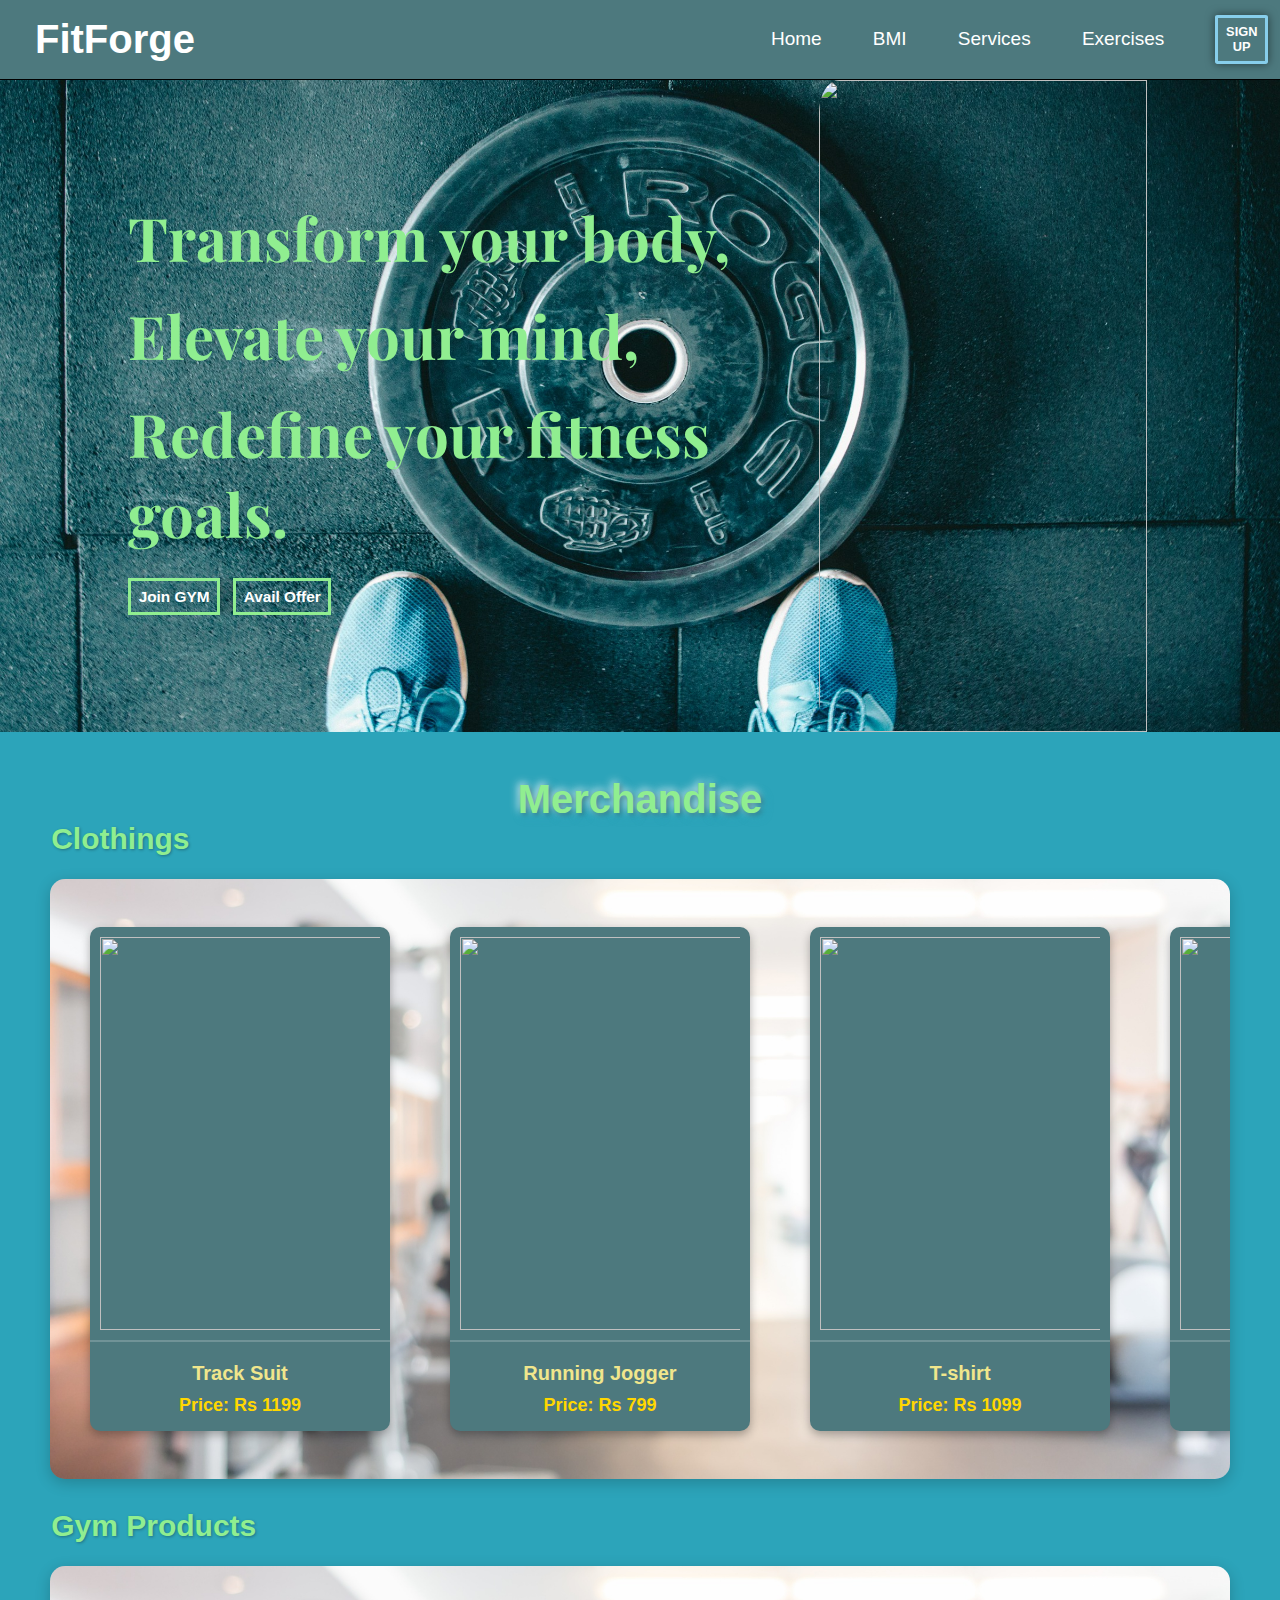
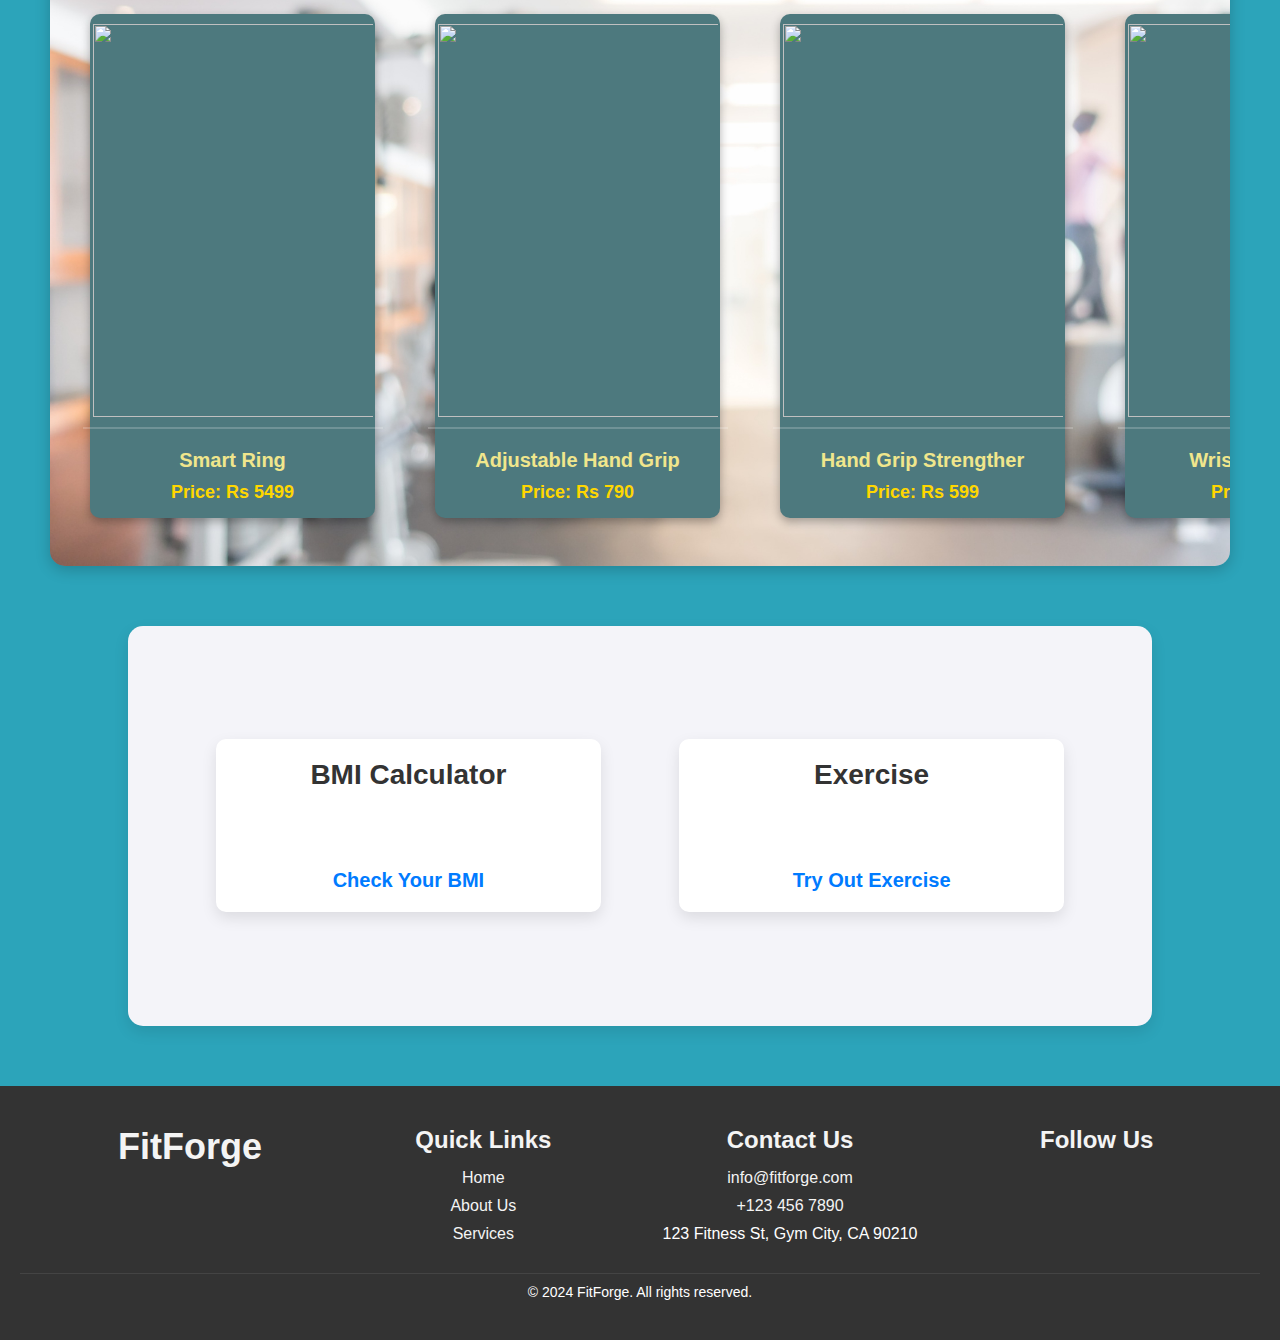
==== commit 3904dece: "Update index.html" ====
--- a/index.html
+++ b/index.html
@@ -147,7 +147,7 @@
                 </div>
                 <div class="price">
                     <h2>Smart Ring</h2>
-                    <h3>Price: Rs 4599</h3>
+                    <h3>Price: Rs 5499</h3>
                 </div>
             </div>
 
@@ -196,18 +196,18 @@
                     <img src="https://m.media-amazon.com/images/I/81l0SfvVDzL._AC_UL480_QL65_.jpg" alt="">
                 </div>
                 <div class="price">
+                    <h2>GYM set</h2>
+                    <h3>Price: Rs 2499</h3>
+                </div>
+            </div>
+
+            <div class="products">
+                <div class="proimage">
+                    <img src="https://m.media-amazon.com/images/I/71pjMgVnFUL._AC_UL480_FMwebp_QL65_.jpg" alt="">
+                </div>
+                <div class="price">
                     <h2>Yoga Mat</h2>
                     <h3>Price: Rs 1099</h3>
-                </div>
-            </div>
-
-            <div class="products">
-                <div class="proimage">
-                    <img src="https://m.media-amazon.com/images/I/71pjMgVnFUL._AC_UL480_FMwebp_QL65_.jpg" alt="">
-                </div>
-                <div class="price">
-                    <h2>Protein Powder</h2>
-                    <h3>Price: Rs 500</h3>
                 </div>
             </div>                
         </div>
